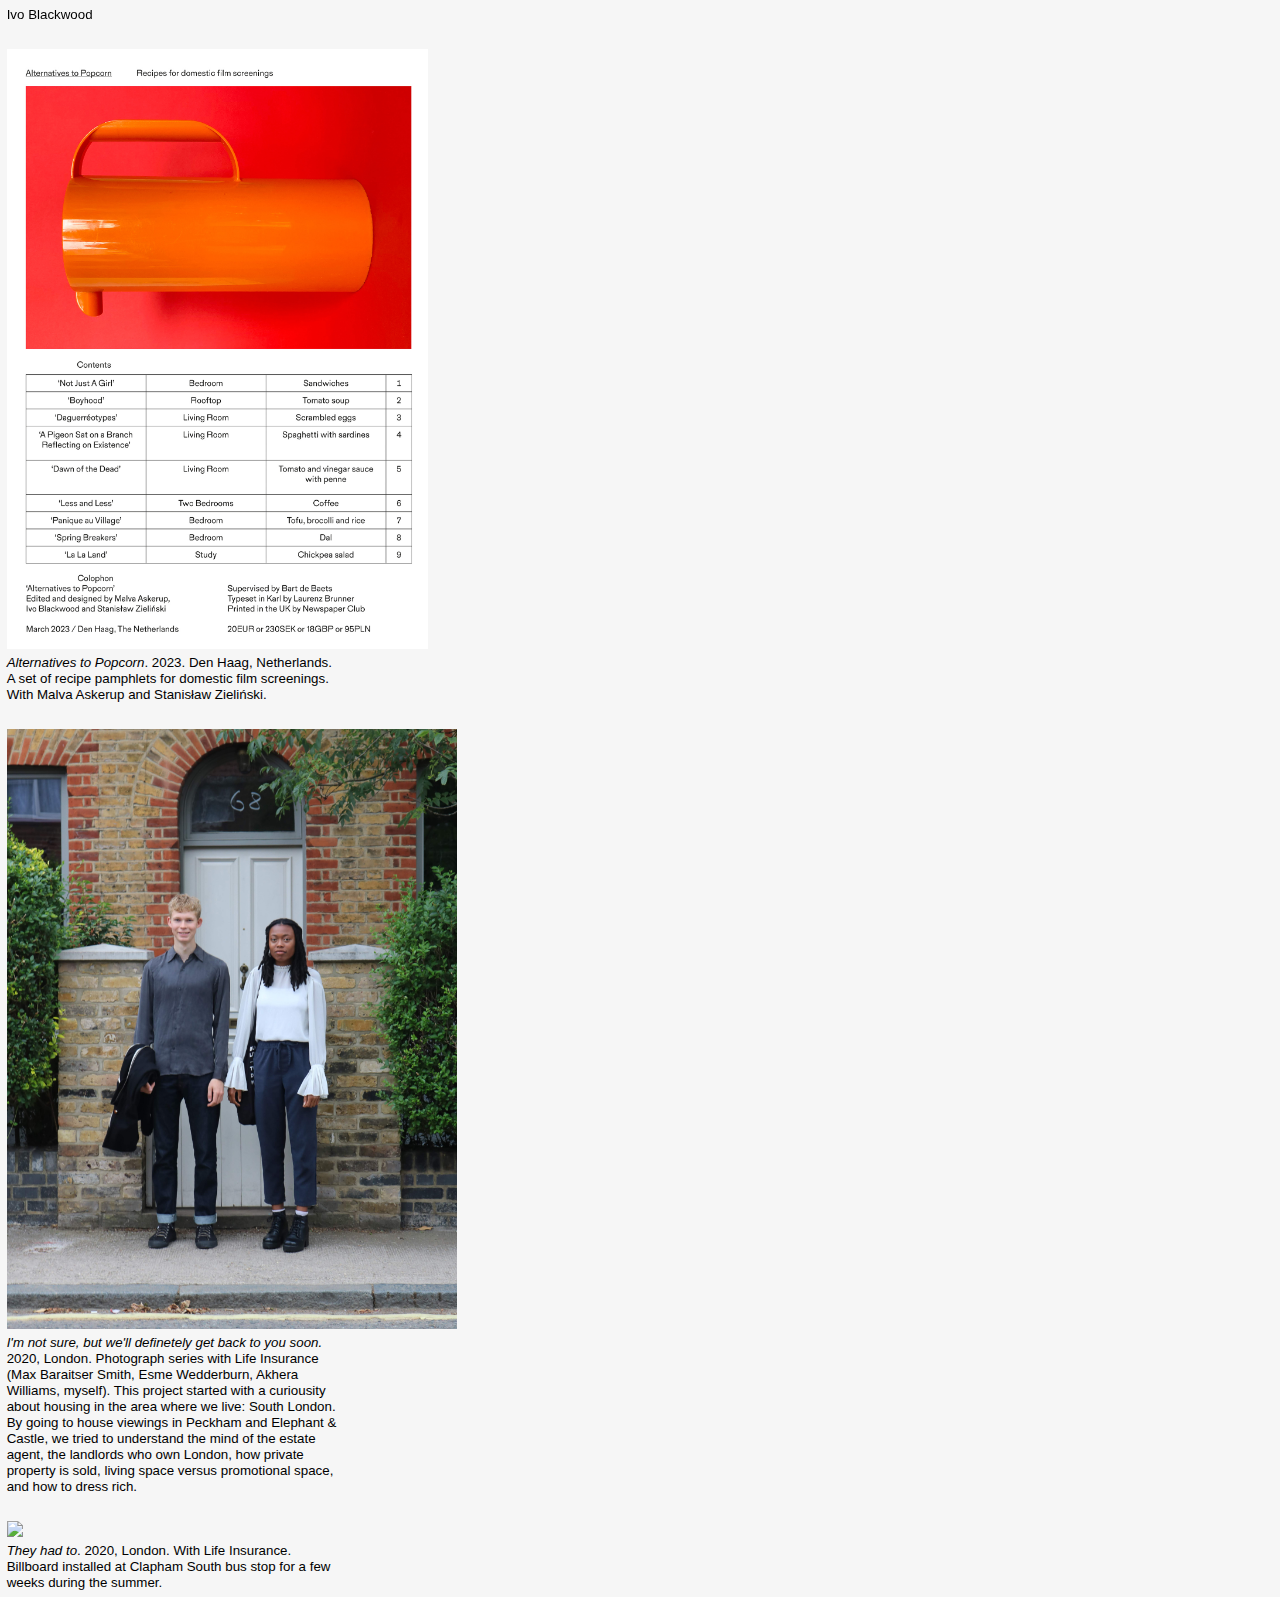
==== index.html @ 1db68fd1 "First commit" ====
<!DOCTYPE html>
<html>
<head>
	<meta charset="utf-8">
	<meta name="viewport" content="width=device-width,initial-scale=1.0">

	<title>Ivo Blackwood</title>

	<meta name="description" content="graphic designer">

	<link rel="icon" type="image/gif" href="[data-uri]"/>

	<link rel="stylesheet" type="text/css" href="docs/design.css">

	<script type="text/javascript" src="docs/jquery-2.2.4.min.js"></script>
	<script type="text/javascript" src="docs/script.js"></script>
	<style>
	div.sticky {
		position: -webkit-sticky;
		position: sticky;
	}
	</style>
</head>
<body>

	<header>
		<div class="sticky">
		<script type="text/javascript">
			function toggle(obj) {
					  var obj=document.getElementById(obj);
					  if (obj.style.display == "block") obj.style.display = "none";
					  else obj.style.display = "block";
			}
			</script>
			 
			<h1 href="javascript: void(0);" onClick="toggle('q1')">
			Ivo Blackwood
			</h1>
		</div>
			<div id="q1" style="display:none;">
			Graphic design<br>UK / NL<br><br><a href="mailto:ivoblackwood@gmail.com">ivoblackwood@gmail.com</a><br><a href="tel:+44 7477 724842">+44 7477 724842</a>
			</div>

	</div>
	</header>

	<main>

		
		
			<article class="project" id="alternativestopopcorn">

				<div class="images">
											<img data-src="projects/alternativestopopcorn/front-cover.jpg" style="max-height: 600px">
											<img data-src="projects/alternativestopopcorn/page2-3.jpg" style="max-height: 600px">
											<img data-src="projects/alternativestopopcorn/page5-3.jpg" style="max-height: 600px">
                                            <img data-src="projects/alternativestopopcorn/page7-3.jpg" style="max-height: 600px">
                                            <img data-src="projects/alternativestopopcorn/page4-3.jpg" style="max-height: 600px">
                                            <img data-src="projects/alternativestopopcorn/back-cover.jpg" style="max-height: 600px">
									</div>

				<p class="description"><em>Alternatives to Popcorn</em>. 2023. Den Haag, Netherlands. A set of recipe pamphlets for domestic film screenings. With Malva Askerup and Stanisław Zieliński.</p>
				
			</article>

		
			<article class="project" id="houseviewings">

				<div class="images">
											<img data-src="projects/houseviewings/1-2.jpg" style="max-height: 600px">
											<img data-src="projects/houseviewings/2.jpg" style="max-height: 600px">
											<img data-src="projects/houseviewings/3.jpg" style="max-height: 600px">
											<img data-src="projects/houseviewings/4.jpg" style="max-height: 600px">
											<img data-src="projects/houseviewings/5-2.jpg" style="max-height: 600px">
											<img data-src="projects/houseviewings/6.jpg" style="max-height: 600px">
											<img data-src="projects/houseviewings/7.jpg" style="max-height: 600px">
											<img data-src="projects/houseviewings/8-2.jpg" style="max-height: 600px">
											<img data-src="projects/houseviewings/9-2.jpg" style="max-height: 600px">
											<img data-src="projects/houseviewings/10.jpg" style="max-height: 600px">
											<img data-src="projects/houseviewings/11.jpg" style="max-height: 600px">
                                            <img data-src="projects/houseviewings/12.jpg" style="max-height: 600px">
                                            <img data-src="projects/houseviewings/13.jpg" style="max-height: 600px">
                                            <img data-src="projects/houseviewings/14.jpg" style="max-height: 600px">
                                            <img data-src="projects/houseviewings/15.jpg" style="max-height: 600px">
									</div>

				<p class="description"><em>I'm not sure, but we'll definetely get back to you soon.</em> 2020, London. Photograph series with Life Insurance (Max Baraitser Smith, Esme Wedderburn, Akhera Williams, myself). This project started with a curiousity about housing in the area where we live: South London. By going to house viewings in Peckham and Elephant & Castle, we tried to understand the mind of the estate agent, the landlords who own London, how private property is sold, living space versus promotional space, and how to dress rich.</p>
				
			</article>

		
			<article class="project" id="posterforclapham">

				<div class="images">
											<img data-src="projects/posterforclapham/They-had-to-2-2.jpg" style="max-height: 600px">
											<img data-src="projects/posterforclapham/They-had-to-1.jpg" style="max-height: 600px">
									</div>

				<p class="description"><em>They had to</em>. 2020, London. With Life Insurance. Billboard installed at Clapham South bus stop for a few weeks during the summer. </p>
				
			</article>

	</main>

</body>
</html>
---- docs/design.css ----
* {
	font-weight: normal;
	margin: 0;
	background-color:#f6f6f6;
	font-family: 'Helvetica', sans-serif;
	font-size: 10pt;
	line-height: 12pt;
	text-rendering: optimizeLegibility;
  -webkit-font-smoothing: antialiased;
  -moz-osx-font-smoothing: grayscale;
}

html { -webkit-text-size-adjust: 100%; }

h1 {
		position: -webkit-sticky; /* Safari */
		position: sticky;
		top: 0;
}

h1:hover {
	text-decoration: underline;
}

body {
	margin: .5em;
}

header {
	margin-bottom: 2em;
}

a {
	color: blue;
}

header a {
	color: blue;
	text-decoration: inherit;
}

.project:not(:last-of-type) {
	margin-bottom: 2em;
}

.description {
    max-width: 25em;
    margin-top: .4em;
	white-space: pre-wrap;
}

.about {
	max-width: 30em;
	white-space: pre-wrap;
}

.images, img {
	-moz-user-select: -moz-none;
	-webkit-user-select: none;
	user-select: none;
}

img {
	display: block;
	max-width: 100%;
}
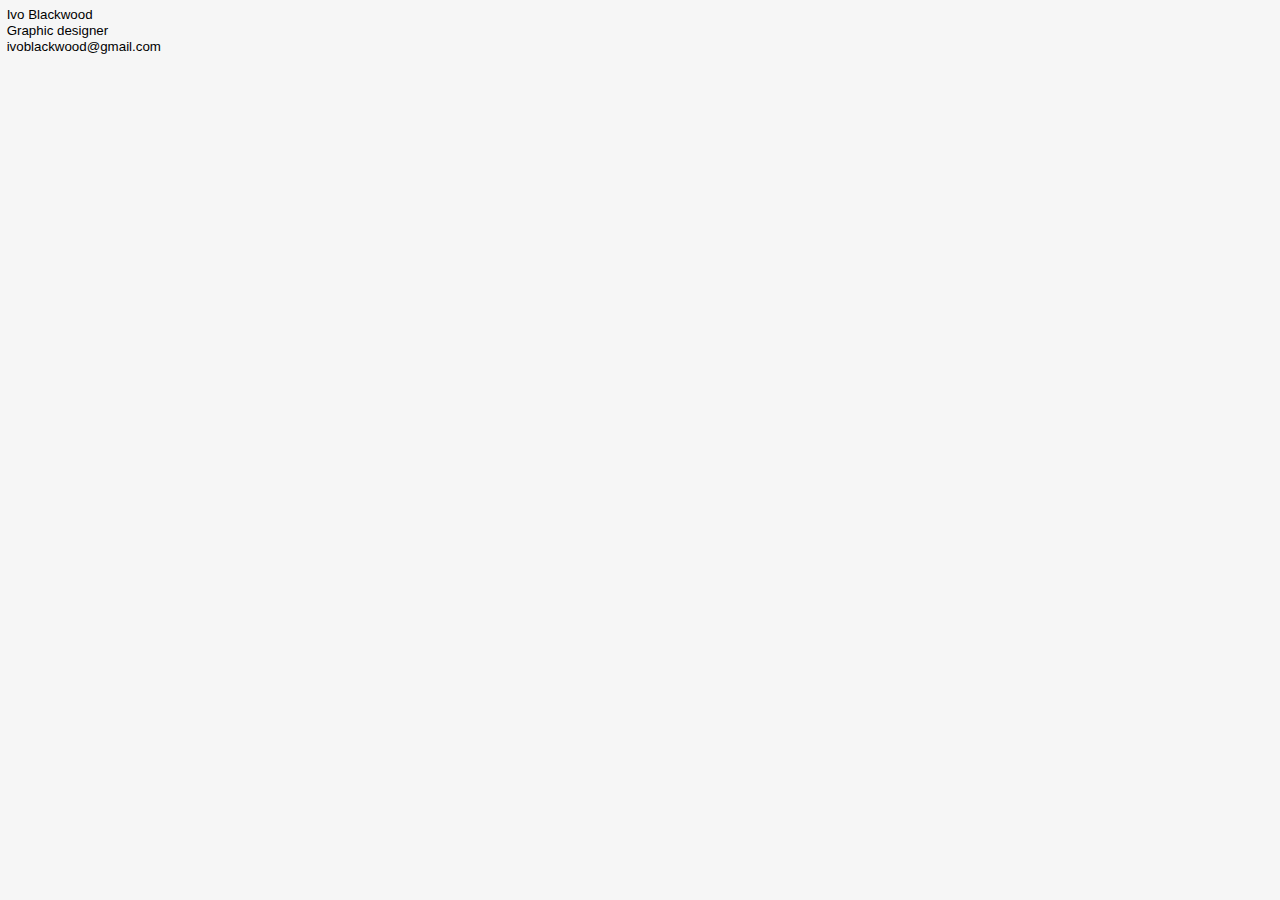
==== commit 9fa18ac3: "Update index.html" ====
--- a/index.html
+++ b/index.html
@@ -6,7 +6,7 @@
 
 	<title>Ivo Blackwood</title>
 
-	<meta name="description" content="graphic designer">
+	<meta name="description" content="Graphic Designer">
 
 	<link rel="icon" type="image/gif" href="[data-uri]"/>
 
@@ -23,84 +23,7 @@
 </head>
 <body>
 
-	<header>
-		<div class="sticky">
-		<script type="text/javascript">
-			function toggle(obj) {
-					  var obj=document.getElementById(obj);
-					  if (obj.style.display == "block") obj.style.display = "none";
-					  else obj.style.display = "block";
-			}
-			</script>
-			 
-			<h1 href="javascript: void(0);" onClick="toggle('q1')">
-			Ivo Blackwood
-			</h1>
-		</div>
-			<div id="q1" style="display:none;">
-			Graphic design<br>UK / NL<br><br><a href="mailto:ivoblackwood@gmail.com">ivoblackwood@gmail.com</a><br><a href="tel:+44 7477 724842">+44 7477 724842</a>
-			</div>
-
-	</div>
-	</header>
-
-	<main>
-
-		
-		
-			<article class="project" id="alternativestopopcorn">
-
-				<div class="images">
-											<img data-src="projects/alternativestopopcorn/front-cover.jpg" style="max-height: 600px">
-											<img data-src="projects/alternativestopopcorn/page2-3.jpg" style="max-height: 600px">
-											<img data-src="projects/alternativestopopcorn/page5-3.jpg" style="max-height: 600px">
-                                            <img data-src="projects/alternativestopopcorn/page7-3.jpg" style="max-height: 600px">
-                                            <img data-src="projects/alternativestopopcorn/page4-3.jpg" style="max-height: 600px">
-                                            <img data-src="projects/alternativestopopcorn/back-cover.jpg" style="max-height: 600px">
-									</div>
-
-				<p class="description"><em>Alternatives to Popcorn</em>. 2023. Den Haag, Netherlands. A set of recipe pamphlets for domestic film screenings. With Malva Askerup and Stanisław Zieliński.</p>
-				
-			</article>
-
-		
-			<article class="project" id="houseviewings">
-
-				<div class="images">
-											<img data-src="projects/houseviewings/1-2.jpg" style="max-height: 600px">
-											<img data-src="projects/houseviewings/2.jpg" style="max-height: 600px">
-											<img data-src="projects/houseviewings/3.jpg" style="max-height: 600px">
-											<img data-src="projects/houseviewings/4.jpg" style="max-height: 600px">
-											<img data-src="projects/houseviewings/5-2.jpg" style="max-height: 600px">
-											<img data-src="projects/houseviewings/6.jpg" style="max-height: 600px">
-											<img data-src="projects/houseviewings/7.jpg" style="max-height: 600px">
-											<img data-src="projects/houseviewings/8-2.jpg" style="max-height: 600px">
-											<img data-src="projects/houseviewings/9-2.jpg" style="max-height: 600px">
-											<img data-src="projects/houseviewings/10.jpg" style="max-height: 600px">
-											<img data-src="projects/houseviewings/11.jpg" style="max-height: 600px">
-                                            <img data-src="projects/houseviewings/12.jpg" style="max-height: 600px">
-                                            <img data-src="projects/houseviewings/13.jpg" style="max-height: 600px">
-                                            <img data-src="projects/houseviewings/14.jpg" style="max-height: 600px">
-                                            <img data-src="projects/houseviewings/15.jpg" style="max-height: 600px">
-									</div>
-
-				<p class="description"><em>I'm not sure, but we'll definetely get back to you soon.</em> 2020, London. Photograph series with Life Insurance (Max Baraitser Smith, Esme Wedderburn, Akhera Williams, myself). This project started with a curiousity about housing in the area where we live: South London. By going to house viewings in Peckham and Elephant & Castle, we tried to understand the mind of the estate agent, the landlords who own London, how private property is sold, living space versus promotional space, and how to dress rich.</p>
-				
-			</article>
-
-		
-			<article class="project" id="posterforclapham">
-
-				<div class="images">
-											<img data-src="projects/posterforclapham/They-had-to-2-2.jpg" style="max-height: 600px">
-											<img data-src="projects/posterforclapham/They-had-to-1.jpg" style="max-height: 600px">
-									</div>
-
-				<p class="description"><em>They had to</em>. 2020, London. With Life Insurance. Billboard installed at Clapham South bus stop for a few weeks during the summer. </p>
-				
-			</article>
-
-	</main>
+	<b>Ivo Blackwood<br>Graphic designer<br>ivoblackwood@gmail.com</b>
 
 </body>
-</html>+</html>
